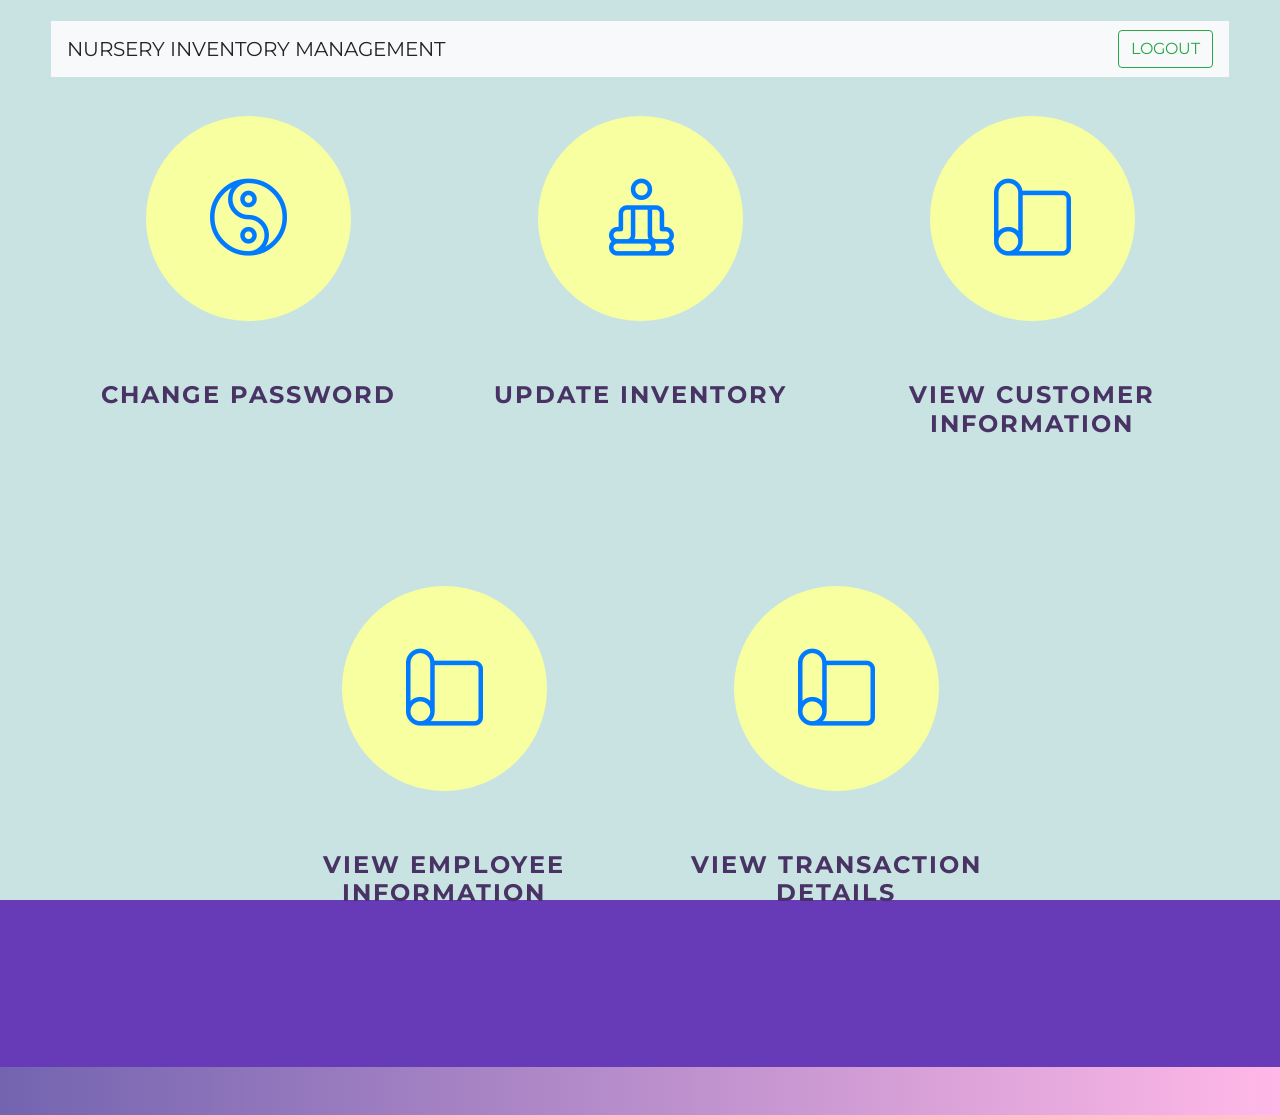
==== admin.html @ e162fa90 "Final Commit!" ====
<!DOCTYPE html>
<html lang="en">
<head>
	
	<title>Welcome Admin</title>
	<meta charset="UTF-8">
	<meta name="description" content="Admin login">
	<meta name="keywords" content="Admin login, html">
	<meta name="viewport" content="width=device-width, initial-scale=1.0">
	<!-- Favicon -->
	<link href="admin/img/favicon12.ico" rel="shortcut icon"/>

	<!-- Google Font -->
	<link href="https://fonts.googleapis.com/css?family=Montserrat:400,400i,500,500i,600,600i,700,700i" rel="stylesheet">

	<!-- Stylesheets -->
	<link rel="stylesheet" href="admin/css/bootstrap.min.css"/>
	<link rel="stylesheet" href="admin/css/font-awesome.min.css"/>
	<link rel="stylesheet" href="admin/css/owl.carousel.min.css"/>
	<link rel="stylesheet" href="admin/css/flaticon.css"/>
	<link rel="stylesheet" href="admin/css/slicknav.min.css"/>

	<link rel = "stylesheet" type="text/css" href="styles.css">
    <link rel = "stylesheet" type="text/css" href="bootstrap/css/bootstrap.min.css">
    <script type="text/javascript" src="bootstrap/js/bootstrap.min.js"></script>
 	<script type="text/javascript" src="jquery-3.4.1.min.js"></script>

	<!-- Main Stylesheets -->
	<link rel="stylesheet" href="admin/css/style.css"/>
	
	<style>body{background-color:#c8e3e2;}</style>


	<!--[if lt IE 9]>
		  <script src="https://oss.maxcdn.com/html5shiv/3.7.2/html5shiv.min.js"></script>
	  <script src="https://oss.maxcdn.com/respond/1.4.2/respond.min.js"></script>
	<![endif]-->

</head>
<body>
		

	
	
	<!-- Page Preloder -->
	<div id="preloder">
		<div class="loader"></div>
	</div>

	<!-- Header section -->
	<header class="header-section">

			<nav class="navbar navbar-inverse bg-light">
					<a class="navbar-brand">NURSERY INVENTORY MANAGEMENT</a>
					<form class="form-inline" method='POST' action='logout.php'>
						
					<button class="btn btn-outline-success my-2 my-sm-0" type="submit">LOGOUT</button>
	
					</form>
				</nav>
            <!--<?php
                include('header.php');
            ?>-->
	</header>
	<!-- Header section end -->



	<!-- Courses section -->
	<section class="courses-section">
		<div class="container">
			<div class="row">
				<div class="col-md-4">
					<div class="course-item">
                        <p><br></p>
                        <p><br></p>
						<div class="ci-icon">
							<a href="ChangePwd.php"><i class="flaticon-002-yin-yang"></i></a>
						</div>
						<h4>Change Password</h4>
                        
					</div>
				</div>
				<div class="col-md-4">
					<div class="course-item">
                        <p><br></p>
                        <p><br></p>
						<div class="ci-icon">
							<a href="updatePlant.html"><i class="flaticon-001-meditation i-fix"></i></a>
						</div>
						<h4>Update inventory</h4>
                        <p><br></p>
                        <p><br></p>
					</div>
                </div>
            
            
				<div class="col-md-4">
					<div class="course-item">
                        <p><br></p>
                        <p><br></p>
						<div class="ci-icon">
							<a href="custinf.html"><i class="flaticon-021-yoga-mat"></i></a>
						</div>
						<h4>View Customer Information</h4>
                        <p><br></p>
                        <p><br></p>
					</div>
                </div>
            </div>
            <div class="row">
                <div class="col-md-1">
                </div>
                <div class="col-md-1">
                </div>

                <div class="col-md-4">
					<div class="course-item">
                        <p><br></p>
                        <p><br></p>
						<div class="ci-icon">
							<a href="empinf.html"><i class="flaticon-021-yoga-mat"></i></a>
						</div>
						<h4>View Employee Information</h4>
                        <p><br></p>
                        <p><br></p>
					</div>
                </div>
                <div class="col-md-4">
					<div class="course-item">
                        <p><br></p>
                        <p><br></p>
						<div class="ci-icon">
							<a href="Transaction.php"><i class="flaticon-021-yoga-mat"></i></a>
						</div>
						<h4>View Transaction details</h4>
                        <p><br></p>
                        <p><br></p>
					</div>
                </div>
            </div>
        </div>
        <p><br></p>
		<p><br></p>
		
	</section>
    
    
    
    <!-- Courses section end -->
	<footer class="footer-section">

		<div class="container text-center">
			
        </div>
       
	</footer>


	<!--====== Javascripts & Jquery ======-->
	<script src="admin/js/jquery-3.2.1.min.js"></script>
	<script src="admin/js/bootstrap.min.js"></script>
	<script src="admin/js/jquery.slicknav.min.js"></script>
	<script src="admin/js/owl.carousel.min.js"></script>
	<script src="admin/js/circle-progress.min.js"></script>
	<script src="admin/js/main.js"></script>

	</body>
</html>
---- admin/css/flaticon.css ----
/*
  	Flaticon icon font: Flaticon
  	Creation date: 24/09/2018 13:02
  	*/

@font-face {
  font-family: "Flaticon";
  src: url("../icon-fonts/Flaticon.eot");
  src: url("../icon-fonts/Flaticon.eot?#iefix") format("embedded-opentype"),
       url("../icon-fonts/Flaticon.woff") format("woff"),
       url("../icon-fonts/Flaticon.ttf") format("truetype"),
       url("../icon-fonts/Flaticon.svg#Flaticon") format("svg");
  font-weight: normal;
  font-style: normal;
}

@media screen and (-webkit-min-device-pixel-ratio:0) {
  @font-face {
    font-family: "Flaticon";
    src: url("../icon-fonts/Flaticon.svg#Flaticon") format("svg");
  }
}

[class^="flaticon-"]:before, [class*=" flaticon-"]:before,
[class^="flaticon-"]:after, [class*=" flaticon-"]:after {   
  font-family: Flaticon;
  font-style: normal;
}

.flaticon-001-meditation:before { content: "\f100"; }
.flaticon-002-yin-yang:before { content: "\f101"; }
.flaticon-003-lotus-flower:before { content: "\f102"; }
.flaticon-004-buddha:before { content: "\f103"; }
.flaticon-005-jainism:before { content: "\f104"; }
.flaticon-006-swastika:before { content: "\f105"; }
.flaticon-007-om:before { content: "\f106"; }
.flaticon-008-yoga:before { content: "\f107"; }
.flaticon-009-yoga-1:before { content: "\f108"; }
.flaticon-010-chakra:before { content: "\f109"; }
.flaticon-011-hamsa:before { content: "\f10a"; }
.flaticon-012-mandala:before { content: "\f10b"; }
.flaticon-013-prayer:before { content: "\f10c"; }
.flaticon-014-mudra:before { content: "\f10d"; }
.flaticon-015-stones:before { content: "\f10e"; }
.flaticon-016-incense:before { content: "\f10f"; }
.flaticon-017-monk:before { content: "\f110"; }
.flaticon-018-prayer-1:before { content: "\f111"; }
.flaticon-019-chakra-1:before { content: "\f112"; }
.flaticon-020-candle:before { content: "\f113"; }
.flaticon-021-yoga-mat:before { content: "\f114"; }
.flaticon-022-ankh:before { content: "\f115"; }
.flaticon-023-cross:before { content: "\f116"; }
.flaticon-024-eye-of-ra:before { content: "\f117"; }
.flaticon-025-god:before { content: "\f118"; }
.flaticon-026-dharma-wheel:before { content: "\f119"; }
.flaticon-027-endless-knot:before { content: "\f11a"; }
.flaticon-028-chakra-2:before { content: "\f11b"; }
.flaticon-029-tea:before { content: "\f11c"; }
.flaticon-030-bible:before { content: "\f11d"; }
.flaticon-031-triskele:before { content: "\f11e"; }
.flaticon-032-chakra-3:before { content: "\f11f"; }
.flaticon-033-chakra-4:before { content: "\f120"; }
.flaticon-034-yin-yang-1:before { content: "\f121"; }
.flaticon-035-chinese:before { content: "\f122"; }
.flaticon-036-shinto:before { content: "\f123"; }
.flaticon-037-koi:before { content: "\f124"; }
.flaticon-038-triquetra:before { content: "\f125"; }
.flaticon-039-fish:before { content: "\f126"; }
.flaticon-040-islam:before { content: "\f127"; }
.flaticon-041-torah:before { content: "\f128"; }
.flaticon-042-peace-sign:before { content: "\f129"; }
.flaticon-043-zen:before { content: "\f12a"; }
.flaticon-044-aromatherapy:before { content: "\f12b"; }
.flaticon-045-menorah:before { content: "\f12c"; }
.flaticon-046-kippah:before { content: "\f12d"; }
.flaticon-047-angel:before { content: "\f12e"; }
.flaticon-048-church:before { content: "\f12f"; }
.flaticon-049-shrine:before { content: "\f130"; }
.flaticon-050-mosque:before { content: "\f131"; }
---- styles.css ----
button { 
  width: 100%;
  table-layout: fixed;
  border-collapse: collapse;
  background-color: red; 
}
body {
background-color: black;
}
---- admin/css/style.css ----
/* =================================
------------------------------------
	Namaste - Yoga HTML Template
	Version: 1.0
 ------------------------------------
 ====================================*/


/*----------------------------------------*/
/* Template default CSS
 /*----------------------------------------*/

 html,
 body {
   height: 100%;
   font-family: 'Montserrat', sans-serif;
   -webkit-font-smoothing: antialiased;
   font-smoothing: antialiased;
   background-color: #673ab7;
 }
 
 h1,
 h2,
 h3,
 h4,
 h5,
 h6 {
   margin: 0;
   color: #493365;
   font-weight: 600;
 }
 
 h1 {
   font-size: 70px;
 }
 
 h2 {
   font-size: 36px;
 }
 
 h3 {
   font-size: 30px;
 }
 
 h4 {
   font-size: 24px;
 }
 
 h5 {
   font-size: 18px;
 }
 
 h6 {
   font-size: 16px;
 }
 
 p {
   font-size: 14px;
   color: #938e99;
   line-height: 2;
 }
 
 img {
   max-width: 100%;
 }
 
 input:focus,
 select:focus,
 button:focus,
 textarea:focus {
   outline: none;
 }
 
 a:hover,
 a:focus {
   text-decoration: none;
   outline: none;
 }
 
 ul,
 ol {
   padding: 0;
   margin: 0;
 }
 
 span {
   color: #938e99;
 }
 
 /*---------------------
     Helper CSS
   -----------------------*/
 
 .section-title {
   text-align: center;
 }
 
 .section-title h2 {
   font-size: 36px;
 }
 
 .set-bg {
   background-repeat: no-repeat;
   background-size: cover;
   background-position: top center;
 }
 
 .spad {
   padding-top: 99px;
   padding-bottom: 99px;
 }
 
 .sp-title {
   margin-bottom: 50px;
 }
 
 .sp-title img {
   margin-bottom: 25px;
 }
 
 .sp-title span {
   font-size: 12px;
   text-transform: uppercase;
   letter-spacing: 1px;
   display: block;
 }
 
 .sp-title h3,
 .sp-title h4,
 .sp-title h5 {
   text-transform: uppercase;
   font-weight: 700;
   letter-spacing: 2px;
   padding-top: 10px;
 }
 
 .text-white h1,
 .text-white h2,
 .text-white h3,
 .text-white h4,
 .text-white h5,
 .text-white h6,
 .text-white p,
 .text-white span,
 .text-white li,
 .text-white a {
   color: #fff;
 }
 
 .i-fix:before {
   margin-right: -15px;
 }
 
 .gradient-bg-2,
 .site-btn.sb-gradient,
 .accordion-area .panel-link.active,
 .site-tab-nav.nav.nav-tabs.stn-dark .nav-link.active,
 .site-tab-nav.nav.nav-tabs .nav-link.active,
 .course-item .ci-icon:after,
 .footer-section,
 .blog-item .blog-date {
   background: #7364b0;
   /* Old browsers */
   /* FF3.6-15 */
   /* Chrome10-25,Safari5.1-6 */
   background: -webkit-gradient(linear, left top, right top, from(#7364b0), to(#ffb8e7));
   background: linear-gradient(to right, #7364b0 0%, #ffb8e7 100%);
   /* W3C, IE10+, FF16+, Chrome26+, Opera12+, Safari7+ */
   filter: progid:DXImageTransform.Microsoft.gradient( startColorstr='#7364b0', endColorstr='#ffb8e7', GradientType=1);
   /* IE6-9 */
 }
 
 /*---------------------
     Commom elements
   -----------------------*/
 
 .elements-section {
   padding-top: 99px;
 }
 
 .element {
   margin-bottom: 90px;
 }
 
 .el-title {
   font-size: 24px;
   font-weight: 700;
   text-transform: uppercase;
   letter-spacing: 3px;
   margin-bottom: 60px;
 }
 
 /* buttons */
 
 .site-btn {
   display: inline-block;
   border: none;
   font-size: 14px;
   font-weight: 700;
   min-width: 185px;
   padding: 23px 40px;
   border-radius: 9px;
   text-transform: uppercase;
   background: #f7ffa0;
   color: #493365;
   line-height: normal;
   letter-spacing: 2px;
   cursor: pointer;
   text-align: center;
 }
 
 .site-btn:hover {
   color: #493365;
 }
 
 .site-btn.sb-shadow {
   -webkit-box-shadow: 0 19px 27px rgba(0, 0, 0, 0.35);
   box-shadow: 0 19px 27px rgba(0, 0, 0, 0.35);
 }
 
 .site-btn.sb-gradient {
   color: #fff;
 }
 
 .site-btn.sb-dark {
   background: #5a496a;
   color: #fff;
 }
 
 /* Accordion */
 
 .accordion-area .panel {
   margin-bottom: 16px;
 }
 
 .accordion-area .panel-link:after {
   content: "+";
   position: absolute;
   font-size: 15px;
   right: 26px;
   top: 0;
   line-height: 16px;
   width: 15px;
   height: 100%;
   text-align: center;
   color: #493365;
   display: -webkit-box;
   display: -ms-flexbox;
   display: flex;
   -webkit-box-align: center;
   -ms-flex-align: center;
   align-items: center;
   -webkit-box-pack: center;
   -ms-flex-pack: center;
   justify-content: center;
 }
 
 .faq-accordion.accordion-area .panel-link,
 .faq-accordion.accordion-area .panel-link.active.collapsed {
   padding: 17px 100px 17px 20px;
 }
 
 .faq-accordion.accordion-area .panel-link:after {
   right: 44px;
 }
 
 .accordion-area .panel-header .panel-link.collapsed:after {
   content: "+";
   color: #493365;
 }
 
 .accordion-area .panel-link.active:after {
   content: "-";
   color: #fff;
 }
 
 .accordion-area .panel-link.active {
   color: #fff;
 }
 
 .accordion-area .panel-link,
 .accordion-area .panel-link.active.collapsed {
   text-align: left;
   position: relative;
   width: 100%;
   padding: 15px 65px 15px 17px;
   font-size: 14px;
   font-weight: 400;
   text-transform: uppercase;
   letter-spacing: 4px;
   color: #493365;
   line-height: 1;
   cursor: pointer;
   border: none;
   border-left: 7px solid #f7ffa0;
   min-height: 48px;
   background: #f2f8f9;
 }
 
 .accordion-area .panel-body {
   padding: 75px 0 0;
 }
 
 .accordion-area .panel-body p {
   margin-bottom: 0;
 }
 
 /* Tab */
 
 .site-tab-nav.nav.nav-tabs {
   border-bottom: none;
   display: block;
 }
 
 .site-tab-nav.nav.nav-tabs.stn-dark .nav-link {
   background: #fff;
 }
 
 .site-tab-nav.nav.nav-tabs .nav-item {
   display: block;
   margin-bottom: 1px;
 }
 
 .site-tab-nav.nav.nav-tabs .nav-link {
   padding: 41px 40px;
   border: none;
   background: #f2f8f9;
   position: relative;
 }
 
 .site-tab-nav.nav.nav-tabs .nav-link:focus,
 .site-tab-nav.nav.nav-tabs .nav-link:hover {
   border: none;
 }
 
 .site-tab-nav.nav.nav-tabs .nav-link:after {
   position: absolute;
   content: "";
   width: 7px;
   height: 0;
   left: 0;
   top: 0;
   background: #f7ffa0;
 }
 
 .site-tab-nav.nav.nav-tabs .nav-link.active {
   border: none;
   border-radius: 0;
 }
 
 .site-tab-nav.nav.nav-tabs .nav-link.active:after {
   height: 100%;
   -webkit-transition: all 0.4s ease 0s;
   transition: all 0.4s ease 0s;
 }
 
 .site-tab-nav.nav.nav-tabs .nav-link.active h6 {
   color: #fff;
 }
 
 .site-tab-nav.nav.nav-tabs .nav-link.active span {
   color: #fff;
 }
 
 .site-tab-nav.nav.nav-tabs .nav-link h6 {
   font-weight: 400;
   margin-bottom: 4px;
 }
 
 .site-tab-nav.nav.nav-tabs .nav-link span {
   font-size: 14px;
 }
 
 .site-tab-content .st-content {
   max-width: 560px;
 }
 
 .site-tab-content .st-content p {
   margin-bottom: 50px;
 }
 
 .site-tab-content .st-content ul {
   list-style: none;
 }
 
 .site-tab-content .st-content ul li {
   font-size: 14px;
   color: #938e99;
   position: relative;
   padding-left: 74px;
   margin-bottom: 41px;
 }
 
 .site-tab-content .st-content ul li:after {
   position: absolute;
   content: "";
   width: 46px;
   height: 46px;
   left: 0;
   top: calc(50% - 23px);
   background-image: url("../img/check-icon.png");
   background-position: center center;
   background-repeat: no-repeat;
 }
 
 /* Milestones */
 
 .milestone .ms-icon {
   width: 77px;
   height: 77px;
   font-size: 43px;
   color: #493365;
   float: left;
   display: -webkit-box;
   display: -ms-flexbox;
   display: flex;
   -webkit-box-align: center;
   -ms-flex-align: center;
   align-items: center;
   -webkit-box-pack: center;
   -ms-flex-pack: center;
   justify-content: center;
   margin-right: 22px;
   margin-top: 7px;
   border-radius: 50%;
   background: #f7ffa0;
 }
 
 .milestone .ms-text {
   overflow: hidden;
 }
 
 .milestone .ms-text h2 {
   font-size: 72px;
   font-weight: 400;
 }
 
 .milestone .ms-text p {
   margin-bottom: 0;
   line-height: normal;
 }
 
 /* Circle progress */
 
 .circle-progress {
   text-align: center;
   display: block;
   position: relative;
   margin-bottom: 30px;
 }
 
 .circle-progress canvas {
   -webkit-transform: rotate(90deg);
   transform: rotate(90deg);
 }
 
 .circle-progress .progress-info {
   position: absolute;
   width: 100%;
   top: 50%;
   margin-top: -38px;
 }
 
 .circle-progress .progress-info h2 {
   font-size: 48px;
   font-weight: 400;
   margin-bottom: 1px;
 }
 
 .circle-progress .progress-info p {
   font-size: 14px;
   margin-bottom: 0;
   line-height: normal;
 }
 
 /* Preloder */
 
 #preloder {
   position: fixed;
   width: 100%;
   height: 100%;
   top: 0;
   left: 0;
   z-index: 999999;
   background: #000;
 }
 
 .loader {
   width: 40px;
   height: 40px;
   position: absolute;
   top: 50%;
   left: 50%;
   margin-top: -13px;
   margin-left: -13px;
   border-radius: 60px;
   animation: loader 0.8s linear infinite;
   -webkit-animation: loader 0.8s linear infinite;
 }
 
 @keyframes loader {
   0% {
     -webkit-transform: rotate(0deg);
     transform: rotate(0deg);
     border: 4px solid #f44336;
     border-left-color: transparent;
   }
   50% {
     -webkit-transform: rotate(180deg);
     transform: rotate(180deg);
     border: 4px solid #673ab7;
     border-left-color: transparent;
   }
   100% {
     -webkit-transform: rotate(360deg);
     transform: rotate(360deg);
     border: 4px solid #f44336;
     border-left-color: transparent;
   }
 }
 
 @-webkit-keyframes loader {
   0% {
     -webkit-transform: rotate(0deg);
     border: 4px solid #f44336;
     border-left-color: transparent;
   }
   50% {
     -webkit-transform: rotate(180deg);
     border: 4px solid #673ab7;
     border-left-color: transparent;
   }
   100% {
     -webkit-transform: rotate(360deg);
     border: 4px solid #f44336;
     border-left-color: transparent;
   }
 }
 
 /*------------------
     Header section
   ---------------------*/
 
 .header-section {
   position: absolute;
   width: 100%;
   top: 0;
   left: 0;
   padding: 21px 51px;
   z-index: 99;
 }
 
 .header-socil-links {
   float: right;
   padding-top: 10px;
 }
 
 .header-socil-links a {
   display: inline-block;
   color: #fff;
   font-size: 14px;
   margin-left: 30px;
 }
 
 .header-socil-links a:first-child {
   margin-left: 0;
 }
 
 .slicknav_menu {
   display: none;
 }
 
 .main-menu {
   list-style: none;
   float: right;
 }
 
 .main-menu li {
   display: inline-block;
   margin-right: 40px;
 }
 
 .main-menu li a {
   display: block;
   font-size: 16px;
   padding: 10px;
   color: #fff;
   position: relative;
   -webkit-transition: all 0.3s ease 0s;
   transition: all 0.3s ease 0s;
 }
 
 .main-menu li a:hover {
   color: #f7ffa0;
 }
 
 .main-menu li.active a {
   color: #f7ffa0;
 }
 
 .main-menu li.active a:after {
   position: absolute;
   content: "";
   width: 11px;
   height: 11px;
   left: calc(50% - 8px);
   bottom: -13px;
   background: #f7ffa0;
   border-radius: 50%;
 }
 
 /* ----------------
     Hero section
   ---------------------*/
 
 .hero-section {
   height: 900px;
   overflow: hidden;
 }
 
 .hero-content-warp {
   max-width: 1300px;
   height: 100%;
   margin: 0 auto;
   position: relative;
 }
 
 .hero-content {
   position: relative;
   max-width: 710px;
   padding-top: 180px;
   left: -90px;
 }
 
 .hero-content img {
   margin-bottom: 10px;
 }
 
 .hero-content h2 {
   font-size: 72px;
   font-weight: 400;
   margin-bottom: 15px;
   color: #fff;
 }
 
 .hero-content h2 span {
   color: #f7ffa0;
   font-weight: 700;
 }
 
 .hero-content p {
   font-size: 18px;
   margin-bottom: 40px;
   color: #fff;
 }
 
 .hero-img {
   position: absolute;
   right: -135px;
   bottom: 70px;
 }
 
 /* ----------------
    Courses Section
   ---------------------*/
 
 .courses-section {
   padding-top: 60px;
   margin-bottom: -20px;
   color: #673ab7;
 }
 
 .course-item {
   text-align: center;
 }
 
 .course-item .ci-icon {
   width: 205px;
   height: 205px;
   background: #f7ffa0;
   display: -webkit-box;
   display: -ms-flexbox;
   display: flex;
   -webkit-box-align: center;
   -ms-flex-align: center;
   align-items: center;
   -webkit-box-pack: center;
   -ms-flex-pack: center;
   justify-content: center;
   border-radius: 50%;
   margin: 0 auto 45px;
   position: relative;
   color: #493365;
   -webkit-transition: all 0.4s;
   transition: all 0.4s;
 }
 
 .course-item .ci-icon:after {
   position: absolute;
   content: "";
   width: 100%;
   height: 100%;
   left: 0;
   top: 0;
   border-radius: 50%;
   opacity: 0;
   -webkit-transform: scale(0.9);
   transform: scale(0.9);
   -webkit-transition: all 0.4s;
   transition: all 0.4s;
 }
 
 .course-item .ci-icon i {
   font-size: 77px;
   position: relative;
   z-index: 1;
 }
 
 .course-item .ci-icon img {
   max-width: 77px;
 }
 
 .course-item span {
   font-size: 12px;
   text-transform: uppercase;
   color: #7f7987;
 }
 
 .course-item h4 {
   font-weight: 700;
   padding-top: 15px;
   margin-bottom: 35px;
   letter-spacing: 2px;
   text-transform: uppercase;
 }
 
 .course-item p {
   margin-bottom: 0;
 }
 
 .course-item:hover .ci-icon {
   color: #fff;
   background: transparent;
 }
 
 .course-item:hover .ci-icon:after {
   -webkit-transform: scale(1);
   transform: scale(1);
   opacity: 1;
 }
 
 /* -------------------
    Meditation section
   ----------------------*/
 
 .meditation-section {
   position: relative;
   padding-top: 360px;
   padding-bottom: 205px;
 }
 
 .meditation-content {
   max-width: 615px;
 }
 
 .meditation-content p {
   color: #fff;
   margin-bottom: 50px;
 }
 
 .meditation-img {
   position: absolute;
   right: 0;
   bottom: 27px;
 }
 
 /* ----------------
    Timetable section
   ---------------------*/
 
 .timetable-box {
   background: #f7ffa0;
   padding: 70px 70px 90px;
 }
 
 .timetable-box ul {
   list-style: none;
   padding-top: 15px;
 }
 
 .timetable-box ul li {
   font-size: 14px;
   color: #493365;
   margin-bottom: 26px;
 }
 
 .timetable-box ul li:last-child {
   margin-bottom: 0;
 }
 
 .timetable-box ul li span {
   color: #493365;
   width: 180px;
   display: inline-block;
 }
 
 .timetable-text {
   padding-top: 60px;
 }
 
 .timetable-text .site-progress-bars {
   padding-top: 30px;
 }
 
 .site-progress-bars .progress-item {
   margin-bottom: 22px;
 }
 
 .site-progress-bars .progress-item p {
   margin-bottom: 0;
   line-height: normal;
   padding-top: 15px;
 }
 
 .site-progress-bars .progress {
   height: 4px;
   background: #f5f8fb;
   overflow: visible;
 }
 
 .site-progress-bars .progress .progress-bar {
   position: relative;
   background: #7364b0;
   /* Old browsers */
   /* FF3.6-15 */
   /* Chrome10-25,Safari5.1-6 */
   background: -webkit-gradient(linear, left top, right top, from(#7364b0), to(#ffb8e7));
   background: linear-gradient(to right, #7364b0 0%, #ffb8e7 100%);
   /* W3C, IE10+, FF16+, Chrome26+, Opera12+, Safari7+ */
   filter: progid:DXImageTransform.Microsoft.gradient( startColorstr='#7364b0', endColorstr='#ffb8e7', GradientType=1);
   /* IE6-9 */
 }
 
 .site-progress-bars .progress .progress-bar span {
   position: absolute;
   right: 0;
   bottom: -35px;
   font-size: 14px;
 }
 
 /* --------------------
    Testimonial Section
   ------------------------*/
 
 .testimonial-section {
   position: relative;
 }
 
 .testimonial-img-1 {
   position: absolute;
   left: 71px;
   top: calc(50% - 85px);
 }
 
 .testimonial-img-2 {
   position: absolute;
   right: 0;
   bottom: -95px;
 }
 
 .testimonial-content {
   text-align: center;
   padding: 0 20px;
 }
 
 .testimonial-content p {
   margin-bottom: 45px;
   color: #fff;
 }
 
 .testimonial-content h6 {
   font-size: 14px;
   text-transform: uppercase;
   color: #fff;
   letter-spacing: 2px;
   font-weight: 700;
   margin-bottom: 10px;
 }
 
 .testimonial-content span {
   font-size: 11px;
   font-weight: 700;
   text-transform: uppercase;
   color: #f7ffa0;
   letter-spacing: 2px;
 }
 
 /* ----------------
    Contact Section
   ---------------------*/
 
 .contact-section {
   position: relative;
   overflow: hidden;
 }
 
 .map-warp {
   width: 50%;
   height: 100%;
   left: 0;
   top: 0;
   position: absolute;
 }
 
 .map-warp iframe {
   width: 100%;
   height: 100%;
 }
 
 .contact-box {
   padding: 135px 130px 160px;
 }
 
 /* ----------------
    Footer section
   ---------------------*/
 
 .footer-section {
   padding: 24px 0;
 }
 
 .footer-section p {
   line-height: normal;
   margin-bottom: 0;
   font-size: 12px;
   font-weight: 700;
   color: #fff;
   text-transform: uppercase;
   letter-spacing: 2px;
 }
 
 .footer-section p img {
   margin-right: 18px;
 }
 
 /* ----------------
    Other pages
   ---------------------*/
 
 .page-info-section {
   height: 538px;
   padding-top: 205px;
   position: relative;
 }
 
 .page-info-section .page-info-img {
   position: absolute;
   left: 0;
   top: 175px;
 }
 
 .page-info-section h2 {
   font-size: 72px;
   font-weight: 400;
   color: #fff;
 }
 
 .site-breadcrumb {
   color: #fff;
 }
 
 .site-breadcrumb a {
   color: #fff;
   font-size: 14px;
 }
 
 .site-breadcrumb span {
   color: #f7ffa0;
 }
 
 /* ----------------
    About page
   ---------------------*/
 
 .about-section {
   padding-top: 95px;
   padding-bottom: 98px;
 }
 
 .about-text p {
   margin-bottom: 40px;
 }
 
 .ap-course-section {
   padding-bottom: 90px;
 }
 
 .ap-course-item .ci-icon {
   float: left;
   width: 97px;
 }
 
 .ap-course-item .ci-icon img {
   max-width: 77px;
 }
 
 .ap-course-item .ci-icon i {
   font-size: 77px;
   color: #f7ffa0;
 }
 
 .ap-course-item .ci-content {
   overflow: hidden;
   padding-top: 20px;
 }
 
 .ap-course-item .ci-content span {
   font-size: 12px;
   text-transform: uppercase;
   color: #7f7987;
 }
 
 .ap-course-item .ci-content h4 {
   font-weight: 700;
   padding-top: 5px;
   margin-bottom: 15px;
   letter-spacing: 2px;
   text-transform: uppercase;
 }
 
 .ap-course-item .ci-content p {
   margin-bottom: 0;
 }
 
 .appointment-section {
   padding-top: 126px;
   padding-bottom: 117px;
 }
 
 .appointment-text {
   max-width: 590px;
   padding-top: 15px;
   position: relative;
   left: 120px;
 }
 
 .appointment-text span {
   font-size: 12px;
   text-transform: uppercase;
 }
 
 .appointment-text h2 {
   font-size: 48px;
   font-weight: 700;
   text-transform: uppercase;
   letter-spacing: 10px;
   margin-bottom: 40px;
 }
 
 .appointment-text p {
   margin-bottom: 0;
 }
 
 .appointment-img {
   text-align: right;
 }
 
 .ap-timetable-title {
   background: #f7ffa0;
   text-align: center;
   padding: 51px 0;
 }
 
 .ap-timetable-title h4 {
   text-transform: uppercase;
   font-weight: 700;
   letter-spacing: 3px;
 }
 
 .timetable-item {
   text-align: center;
   padding: 33px 15px;
 }
 
 .timetable-item:nth-child(2n) {
   background: #f2f8f9;
 }
 
 .timetable-item i {
   font-size: 51px;
   color: #a1b4b7;
   margin-bottom: 15px;
 }
 
 .timetable-item img {
   margin-bottom: 15px;
 }
 
 .timetable-item span {
   display: block;
   font-size: 12px;
   text-transform: uppercase;
   letter-spacing: 3px;
 }
 
 .timetable-item h5 {
   padding: 14px 0 5px;
   font-size: 18px;
   font-weight: 700;
   text-transform: uppercase;
   letter-spacing: 2px;
 }
 
 .timetable-item p {
   margin-bottom: 0;
 }
 
 /* ----------------
    Courses section 
   ---------------------*/
 
 .cl-courses-section {
   padding-top: 100px;
   padding-bottom: 95px;
 }
 
 .feature-tab-section {
   background: #f2f8f9;
   padding-top: 98px;
   padding-bottom: 99px;
 }
 
 .feature-tab-section .container {
   position: relative;
 }
 
 .feature-tab-section .feature-icon {
   position: absolute;
   right: -91px;
   top: 0;
 }
 
 .plans-section {
   padding: 98px 0 57px;
 }
 
 .pricing-plan {
   text-align: center;
   border: 10px solid #f2f8f9;
   padding: 55px 70px 50px;
 }
 
 .pricing-plan h2 {
   font-size: 68px;
   font-weight: 600;
   margin-bottom: 25px;
 }
 
 .pricing-plan h5 {
   text-transform: uppercase;
   letter-spacing: 2px;
   color: #1d1f2a;
   margin-bottom: 45px;
   line-height: 1.7;
 }
 
 .pricing-plan ul {
   list-style: none;
   margin-bottom: 39px;
 }
 
 .pricing-plan ul li {
   font-size: 14px;
   color: #938e99;
   margin-bottom: 15px;
   font-weight: 600;
 }
 
 .pricing-plan .site-btn {
   -webkit-box-shadow: 0 0 0;
   box-shadow: 0 0 0;
 }
 
 .pricing-plan.spacial-plan {
   background: #f7ffa0;
   border-color: #f7ffa0;
   -webkit-box-shadow: 0 37px 49px rgba(0, 0, 0, 0.16);
   box-shadow: 0 37px 49px rgba(0, 0, 0, 0.16);
 }
 
 .pricing-plan.spacial-plan .site-btn {
   background: #fff;
 }
 
 .plan-icon {
   padding-top: 52px;
 }
 
 /* ----------------
    Blog page
   ---------------------*/
 
 .blog-section {
   padding: 99px 0;
 }
 
 .blog-item {
   margin-bottom: 99px;
 }
 
 .blog-item .blog-thumb {
   height: 349px;
   padding-top: 37px;
   margin-bottom: 55px;
 }
 
 .blog-item .blog-date {
   display: inline-block;
   font-size: 14px;
   font-weight: 700;
   text-transform: uppercase;
   letter-spacing: 3px;
   color: #fff;
   padding: 9px 25px 9px 18px;
   border-radius: 0 9px 9px 0;
 }
 
 .blog-item .blog-title {
   font-size: 24px;
   font-weight: 700;
   text-transform: uppercase;
   margin-bottom: 5px;
   letter-spacing: 4px;
 }
 
 .blog-item .post-metas {
   display: block;
   overflow: hidden;
   margin-bottom: 20px;
 }
 
 .blog-item .post-metas .post-meta {
   float: left;
   font-size: 12px;
   color: #938e99;
   letter-spacing: 2px;
   text-transform: uppercase;
   padding-right: 22px;
   margin-right: 20px;
   position: relative;
 }
 
 .blog-item .post-metas .post-meta:after {
   position: absolute;
   content: "|";
   font-size: 12px;
   color: #938e99;
   right: 0;
   top: 0;
 }
 
 .blog-item .post-metas .post-meta:last-child {
   margin-right: 0;
   padding-right: 0;
 }
 
 .blog-item .post-metas .post-meta:last-child:after {
   display: none;
 }
 
 .blog-item p {
   margin-bottom: 25px;
 }
 
 .blog-item .site-btn {
   padding: 23px 35px;
   min-width: 185px;
 }
 
 .site-pagination a {
   font-size: 14px;
   font-weight: 700;
   color: #493365;
   margin-left: 10px;
   position: relative;
 }
 
 .site-pagination .active:after {
   position: absolute;
   content: "";
   width: 43px;
   height: 43px;
   left: calc(50% - 21.5px);
   top: calc(50% - 21.5px);
   background: #f7ffa0;
   border-radius: 8px;
   z-index: -1;
 }
 
 .sb-widget {
   margin-bottom: 64px;
 }
 
 .sb-widget .sbw-title {
   font-size: 14px;
   font-weight: 700;
   text-transform: uppercase;
   letter-spacing: 2px;
   margin-bottom: 60px;
 }
 
 .sb-widget .search-widget {
   position: relative;
 }
 
 .sb-widget .search-widget input {
   width: 100%;
   background: #f2f8f9;
   border: none;
   height: 49px;
   padding: 0 50px 0 25px;
   border-radius: 8px;
 }
 
 .sb-widget .search-widget button {
   position: absolute;
   right: 0;
   top: 0;
   height: 100%;
   border: none;
   padding-right: 20px;
   background: transparent;
 }
 
 .sb-widget ul {
   list-style: none;
 }
 
 .sb-widget ul li a {
   display: inline-block;
   margin-bottom: 12px;
   font-size: 14px;
   color: #938e99;
   padding: 6px 32px;
   border-radius: 8px;
   -webkit-transition: all 0.3s ease 0s;
   transition: all 0.3s ease 0s;
 }
 
 .sb-widget ul li a:hover {
   background: #f7ffa0;
 }
 
 .letest-blog-widget .lb-item {
   overflow: hidden;
   margin-bottom: 21px;
 }
 
 .letest-blog-widget .lb-thumb {
   float: left;
   margin-right: 17px;
 }
 
 .letest-blog-widget .lb-text {
   overflow: hidden;
   padding-top: 17px;
 }
 
 .letest-blog-widget .lb-text span {
   font-size: 10px;
   font-weight: 700;
   text-transform: uppercase;
   color: #493365;
   letter-spacing: 2px;
 }
 
 .letest-blog-widget .lb-text p {
   margin-bottom: 0;
   line-height: normal;
 }
 
 /* ----------------
    Contact Page
   ---------------------*/
 
 .contact-page-section {
   padding: 99px 0;
 }
 
 .contact-text p {
   margin-bottom: 80px;
 }
 
 .contact-text h6 {
   font-weight: 700;
   text-transform: uppercase;
   letter-spacing: 2px;
   margin-bottom: 40px;
 }
 
 .contact-text ul {
   list-style: none;
 }
 
 .contact-text ul li {
   font-size: 14px;
   color: #938e99;
   margin-bottom: 10px;
 }
 
 .contact-form {
   padding-top: 23px;
 }
 
 .contact-form input,
 .contact-form textarea {
   width: 100%;
   height: 51px;
   padding: 0 19px;
   margin-bottom: 18px;
   font-size: 14px;
   border: none;
   background: #f2f8f9;
 }
 
 .contact-form textarea {
   height: 199px;
   padding: 18px 19px;
   margin-bottom: 43px;
 }
 
 .contact-form .site-btn {
   min-width: 185px;
   -webkit-box-shadow: 0 0 0;
   box-shadow: 0 0 0;
 }
 
 .map-section {
   padding-top: 64px;
   padding-bottom: 64px;
   position: relative;
 }
 
 .map-section .container {
   position: relative;
   z-index: 9;
 }
 
 .map-section iframe {
   position: absolute;
   width: 100%;
   height: 100%;
   left: 0;
   top: 0;
 }
 
 /* ----------------
    Responsive
   ---------------------*/
 
 @media (min-width: 1200px) {
   .container {
     max-width: 1176px;
   }
 }
 
 @media (max-width: 1610px) {
   .page-info-section .page-info-img {
     display: none;
   }
 }
 
 @media (max-width: 1420px) {
   .meditation-img {
     max-width: 1050px;
   }
   .feature-tab-section .feature-icon {
     right: 0;
   }
 }
 
 @media (max-width: 1350px) {
   .hero-content {
     left: 0;
   }
   .meditation-img {
     max-width: 1050px;
   }
   .testimonial-img-1 {
     left: 16px;
     top: calc(50% - 50px);
     max-width: 100px;
   }
   .testimonial-img-2 {
     bottom: -65px;
     max-width: 140px;
   }
   .page-info-section {
     background-position: left 10% top;
   }
   .appointment-text {
     left: 0;
   }
   .contact-box {
     padding: 135px 60px 160px;
   }
 }
 
 /* Medium screen : 992px. */
 
 @media only screen and (min-width: 992px) and (max-width: 1199px) {
   .header-section {
     padding: 21px 20px;
   }
   .main-menu li {
     margin-right: 25px;
   }
   .hero-section {
     background-position: left 40% top;
   }
   .hero-img {
     max-width: 900px;
     right: -70px;
   }
   .meditation-img {
     max-width: 750px;
     bottom: 100px;
   }
   .timetable-box {
     padding: 60px 40px 80px;
   }
   .timetable-box ul li span {
     width: 140px;
   }
   .contact-box {
     padding: 130px 25px 150px;
   }
   .feature-tab-section .feature-icon {
     display: none;
   }
   .pricing-plan {
     padding: 55px 35px 50px;
   }
 }
 
 /* Tablet :768px. */
 
 @media only screen and (min-width: 768px) and (max-width: 991px) {
   .header-section {
     padding: 21px 15px;
   }
   .main-menu li {
     margin-right: 5px;
   }
   .header-socil-links a {
     margin-left: 10px;
   }
   .hero-section {
     background-position: top left 10%;
   }
   .hero-content h2 {
     font-size: 60px;
   }
   .hero-img,
   .meditation-img,
   .testimonial-img-1,
   .testimonial-img-2 {
     display: none;
   }
   .map-warp {
     position: relative;
     height: 500px;
     width: 100%;
   }
   .contact-box {
     padding: 135px 0 160px;
     max-width: 650px;
     margin: 0 auto;
   }
   .about-text {
     padding-top: 50px;
   }
   .ap-course-item .ci-icon {
     width: 55px;
   }
   .ap-course-item .ci-icon i {
     font-size: 40px;
   }
   .appointment-img {
     text-align: left;
     margin-bottom: 50px;
   }
   .site-tab-nav.nav.nav-tabs {
     margin-bottom: 40px;
     overflow: hidden;
   }
   .site-tab-nav.nav.nav-tabs .nav-item {
     float: left;
     width: 50%;
   }
   .feature-tab-section .feature-icon {
     display: none;
   }
   .pricing-plan {
     margin-bottom: 50px;
   }
   .sidebar {
     padding-top: 80px;
   }
   .map-section {
     padding-top: 0;
   }
   .map-section iframe {
     position: relative;
     height: 600px;
     margin-bottom: 50px;
   }
   .milestone {
     margin-bottom: 40px;
   }
   .accordion-area {
     margin-bottom: 50px;
   }
 }
 
 /* Large Mobile :480px. */
 
 @media only screen and (max-width: 767px) {
   .header-section {
     padding: 21px 15px;
   }
   .main-menu {
     display: none;
   }
   .header-section {
     text-align: center;
   }
   .header-socil-links {
     float: none;
   }
   .slicknav_menu {
     text-align: left;
     background: transparent;
     display: block;
   }
   .slicknav_nav {
     border-radius: 9px;
     background: #1b1c2e;
     padding: 13px 0;
     margin-top: 11px;
   }
   .slicknav_nav li.active a {
     border-radius: 6px;
     color: #f7ffa0;
   }
   .slicknav_btn {
     background-color: #393a52;
     padding: 9px 10px;
     display: block;
     margin: 0 auto;
     width: 39px;
     float: none;
   }
   .slicknav_menu .slicknav_no-text {
     float: none;
   }
   .hero-section {
     background-position: top left 10%;
   }
   .hero-content h2 {
     font-size: 45px;
   }
   .hero-img,
   .meditation-img,
   .testimonial-img-1,
   .testimonial-img-2 {
     display: none;
   }
   .map-warp {
     position: relative;
     height: 500px;
     width: 100%;
   }
   .contact-box {
     padding: 135px 0 160px;
     max-width: 650px;
     margin: 0 auto;
   }
   .course-item {
     margin-bottom: 40px;
   }
   .about-text {
     padding-top: 50px;
   }
   .appointment-img {
     text-align: center;
     margin-bottom: 50px;
   }
   .appointment-text h2 {
     font-size: 30px;
     letter-spacing: 5px;
   }
   .site-tab-nav.nav.nav-tabs {
     margin-bottom: 40px;
     overflow: hidden;
   }
   .site-tab-nav.nav.nav-tabs .nav-link {
     padding: 41px 25px;
   }
   .site-tab-nav.nav.nav-tabs .nav-item {
     float: left;
     width: 50%;
   }
   .feature-tab-section .feature-icon {
     display: none;
   }
   .pricing-plan {
     margin-bottom: 50px;
   }
   .sidebar {
     padding-top: 80px;
   }
   .map-section {
     padding-top: 0;
   }
   .map-section iframe {
     position: relative;
     height: 600px;
     margin-bottom: 50px;
   }
   .milestone {
     margin-bottom: 40px;
   }
   .accordion-area {
     margin-bottom: 50px;
   }
 }
 
 /* Small Mobile :320px. */
 
 @media only screen and (max-width: 479px) {
   .timetable-box {
     padding: 70px 30px 90px;
   }
   .timetable-box ul li span {
     width: 100px;
   }
   .page-info-section h2 {
     font-size: 60px;
   }
   .site-tab-nav.nav.nav-tabs .nav-item {
     float: none;
     width: 100%;
   }
 }
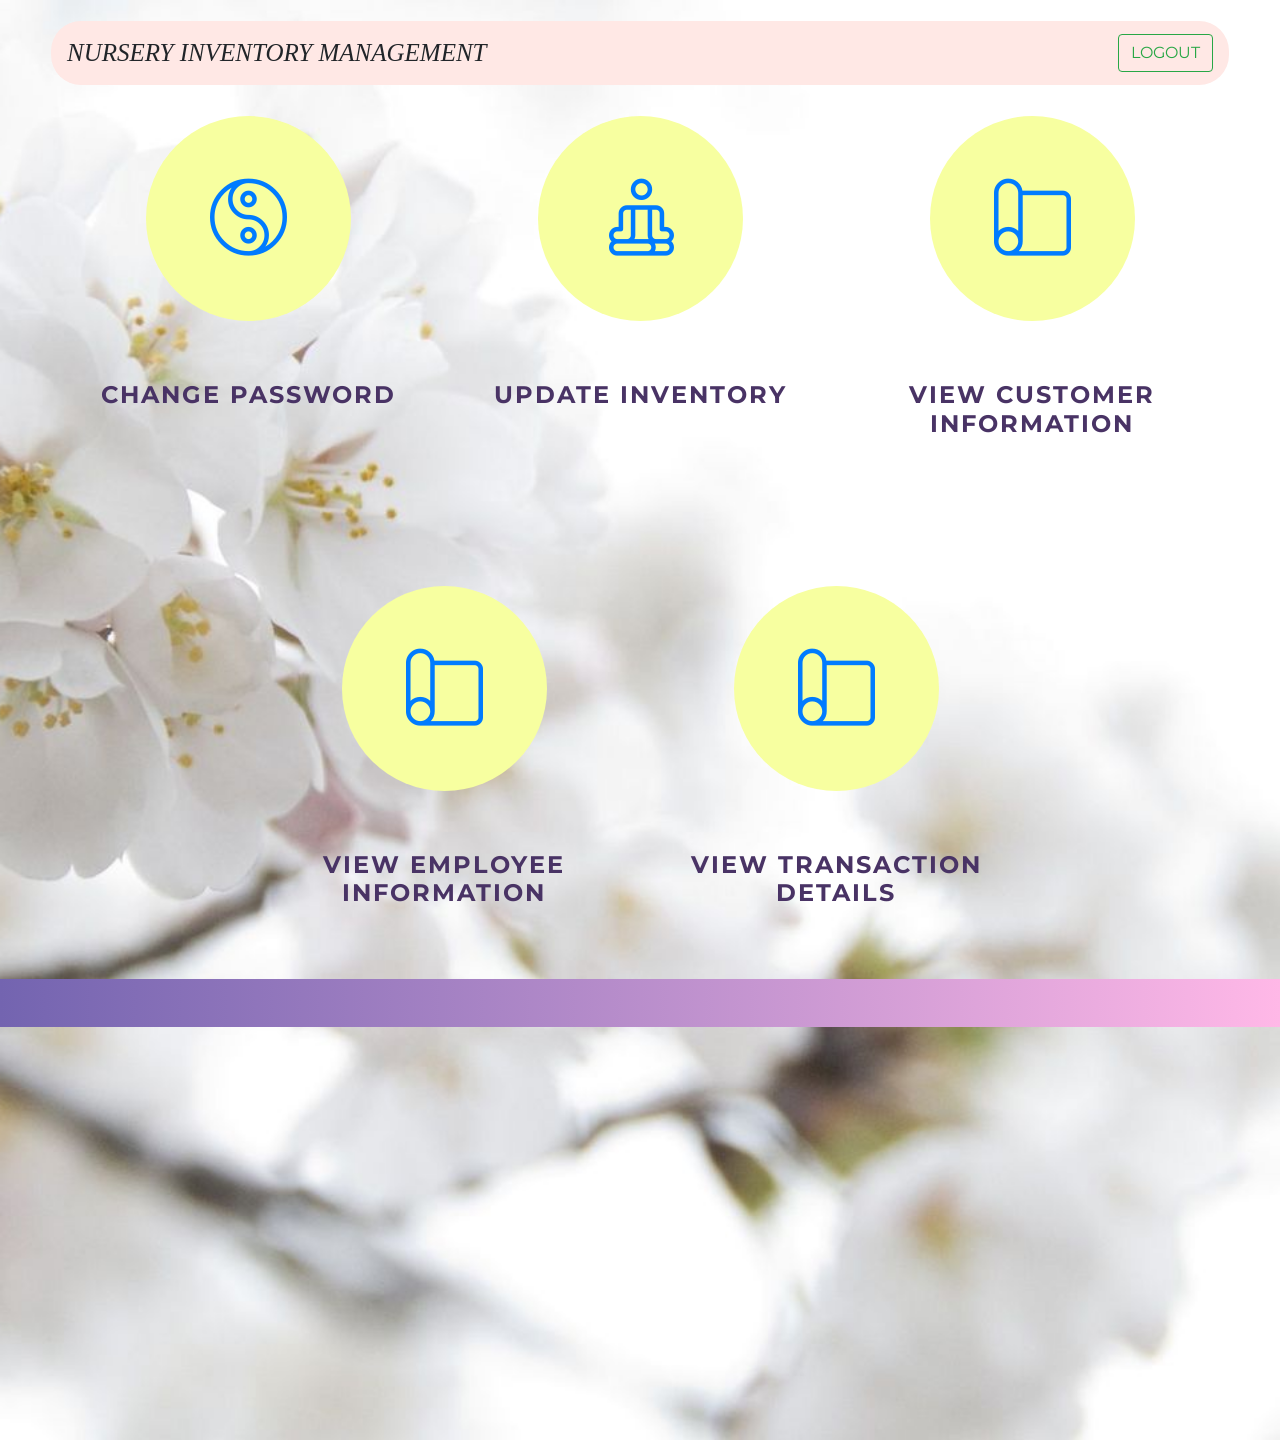
==== commit 35ad98c1: "Add files via upload" ====
--- a/admin.html
+++ b/admin.html
@@ -28,7 +28,10 @@
 	<!-- Main Stylesheets -->
 	<link rel="stylesheet" href="admin/css/style.css"/>
 	
-	<style>body{background-color:#c8e3e2;}</style>
+	<style>body{background-image:url(try1.jpg);height: 160%; 
+		background-position: center;
+		background-repeat: no-repeat;
+		background-size: cover;}</style>
 
 
 	<!--[if lt IE 9]>
@@ -50,8 +53,8 @@
 	<!-- Header section -->
 	<header class="header-section">
 
-			<nav class="navbar navbar-inverse bg-light">
-					<a class="navbar-brand">NURSERY INVENTORY MANAGEMENT</a>
+				<nav class="navbar navbar-inverse" style="border-radius:30px; background-color: #ffe8e5; " >
+					<a class="navbar-brand" style="font-family:'Times New Roman', Times, serif; font-style: italic; font-size: 25px;">NURSERY INVENTORY MANAGEMENT</a>
 					<form class="form-inline" method='POST' action='logout.php'>
 						
 					<button class="btn btn-outline-success my-2 my-sm-0" type="submit">LOGOUT</button>
@@ -78,8 +81,7 @@
 							<a href="ChangePwd.php"><i class="flaticon-002-yin-yang"></i></a>
 						</div>
 						<h4>Change Password</h4>
-                        
-					</div>
+                    </div>
 				</div>
 				<div class="col-md-4">
 					<div class="course-item">
@@ -131,7 +133,7 @@
                         <p><br></p>
                         <p><br></p>
 						<div class="ci-icon">
-							<a href="Transaction.php"><i class="flaticon-021-yoga-mat"></i></a>
+							<a href="Transaction.html"><i class="flaticon-021-yoga-mat"></i></a>
 						</div>
 						<h4>View Transaction details</h4>
                         <p><br></p>
@@ -140,8 +142,6 @@
                 </div>
             </div>
         </div>
-        <p><br></p>
-		<p><br></p>
 		
 	</section>
     
